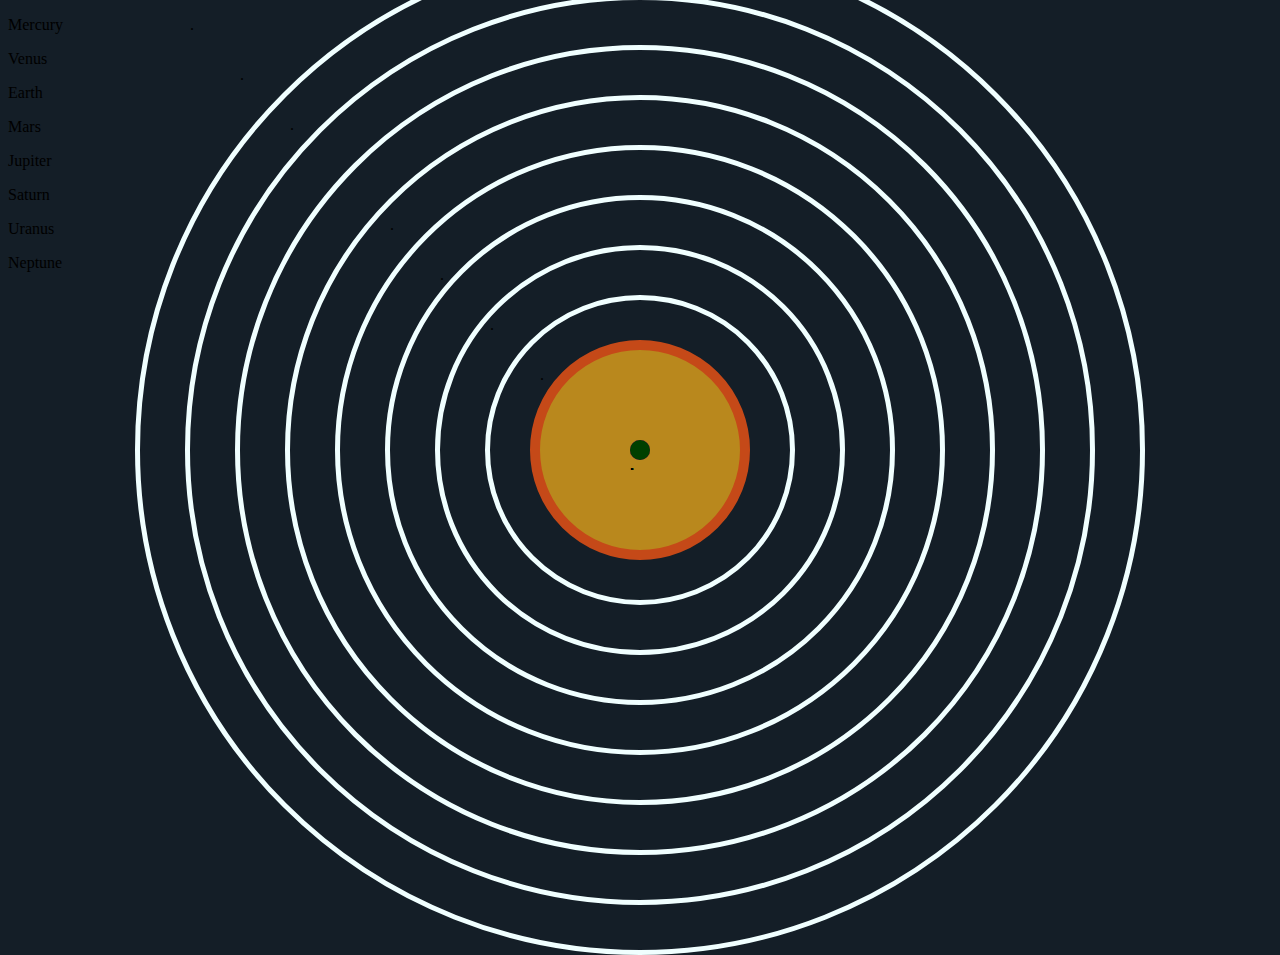
==== ze mě kolem slunce/index.html @ ebe37c93 "Add files via upload" ====
<!DOCTYPE html>
<html lang="en">
<head>
    <meta charset="UTF-8">
    <meta http-equiv="X-UA-Compatible" content="IE=edge">
    <meta name="viewport" content="width=device-width, initial-scale=1.0">
    <link rel="stylesheet" href="index.css">
    <title>Document</title>
</head>
<body>
    <div class="Mercury"><p>Mercury</p></div>
    <div class="Venus"><p>Venus</p></div>
    <div class="Earth"><p>Earth</p></div>
    <div class="Mars"><p>Mars</p></div>
    <div class="Jupiter"><p>Jupiter</p></div>
    <div class="Saturn"><p>Saturn</p></div>
    <div class="Uranus"><p>Uranus</p></div>
    <div class="Neptune"><p>Neptune</p></div>
    <div class="zaSUN"><p>.</p></div>
    <div class="Orbita1"><p>.</p></div>
    <div class="Orbita2"><p>.</p></div>
    <div class="Orbita3"><p>.</p></div>
    <div class="Orbita4"><p>.</p></div>
    <div class="Orbita5"><p>.</p></div>
    <div class="Orbita6"><p>.</p></div>
    <div class="Orbita7"><p>.</p></div>
    <div class="Orbita8"><p>.</p></div>
    <div class="Planeta1"><p>.</p></div>
    <div class="Planeta2"><p>.</p></div>
    <div class="Planeta3"><p>.</p></div>
    <div class="Planeta4"><p>.</p></div>
    <div class="Planeta5"><p>.</p></div>
    <div class="Planeta6"><p>.</p></div>
    <div class="Planeta7"><p>.</p></div>
    <div class="Planeta8"><p>.</p></div>

</body>
</html>
---- ze mě kolem slunce/index.css ----
body {
    background-color: rgb(20, 30, 39);
}

.zaSUN{
    background-color: rgb(185, 136, 29);
    border-style: solid;
    border-color: rgb(197, 73, 24);
    border-width: 10px;
    width: 200px;
    height: 200px;
    border-radius: 50%;
    margin: auto;
    padding: 0;
    position: absolute;
    left: 0;
    top: 0;
    right: 0;
    bottom:0;
}

.Orbita1{
    border-style: solid;
    border-color: azure;
    border-width: 5px;
    width: 300px;
    height: 300px;
    border-radius: 50%;
    margin: auto;
    padding: 0;
    position: absolute;
    left: 0;
    top: 0;
    right: 0;
    bottom:0;
}
.Orbita2{
    border-style: solid;
    border-color: azure;
    border-width: 5px;
    width: 400px;
    height: 400px;
    border-radius: 50%;
    margin: auto;
    padding: 0;
    position: absolute;
    left: 0;
    top: 0;
    right: 0;
    bottom:0;
}
.Orbita3{
    border-style: solid;
    border-color: azure;
    border-width: 5px;
    width: 500px;
    height: 500px;
    border-radius: 50%;
    margin: auto;
    padding: 0;
    position: absolute;
    left: 0;
    top: 0;
    right: 0;
    bottom:0;
}
.Orbita4{
    border-style: solid;
    border-color: azure;
    border-width: 5px;
    width: 600px;
    height: 600px;
    border-radius: 50%;
    margin: auto;
    padding: 0;
    position: absolute;
    left: 0;
    top: 0;
    right: 0;
    bottom:0;
}
.Orbita5{
    border-style: solid;
    border-color: azure;
    border-width: 5px;
    width: 700px;
    height: 700px;
    border-radius: 50%;
    margin: auto;
    padding: 0;
    position: absolute;
    left: 0;
    top: 0;
    right: 0;
    bottom:0;
}
.Orbita6{
    border-style: solid;
    border-color: azure;
    border-width: 5px;
    width: 800px;
    height: 800px;
    border-radius: 50%;
    margin: auto;
    padding: 0;
    position: absolute;
    left: 0;
    top: 0;
    right: 0;
    bottom:0;
}
.Orbita7{
    border-style: solid;
    border-color: azure;
    border-width: 5px;
    width: 900px;
    height: 900px;
    border-radius: 50%;
    margin: auto;
    padding: 0;
    position: absolute;
    left: 0;
    top: 0;
    right: 0;
    bottom:0;
}
.Orbita8{
    border-style: solid;
    border-color: azure;
    border-width: 5px;
    width: 1000px;
    height: 1000px;
    border-radius: 50%;
    margin: auto;
    padding: 0;
    position: absolute;
    left: 0;
    top: 0;
    right: 0;
    bottom:0;
}


@keyframes rotate1 {
    0%{transform: rotate(0deg) translate(150px);}
    100%{transform: rotate(360deg) translate(150px);}
}
@keyframes rotate2 {
    0%{transform: rotate(0deg) translate(200px);}
    100%{transform: rotate(360deg) translate(200px);}
}
@keyframes rotate3 {
    0%{transform: rotate(0deg) translate(250px);}
    100%{transform: rotate(360deg) translate(250px);}
}
@keyframes rotate4 {
    0%{transform: rotate(0deg) translate(300px);}
    100%{transform: rotate(360deg) translate(300px);}
}
@keyframes rotate5 {
    0%{transform: rotate(0deg) translate(350px);}
    100%{transform: rotate(360deg) translate(350px);}
}
@keyframes rotate6 {
    0%{transform: rotate(0deg) translate(400px);}
    100%{transform: rotate(360deg) translate(400px);}
}
@keyframes rotate7 {
    0%{transform: rotate(0deg) translate(450px);}
    100%{transform: rotate(360deg) translate(450px);}
}
@keyframes rotate8 {
    0%{transform: rotate(0deg) translate(500px);}
    100%{transform: rotate(360deg) translate(500px);}
}


.Planeta1{
    background-color: rgb(24, 180, 24);
    width: 20px;
    height: 20px;
    border-radius: 50%;
    margin: auto;
    padding: 0;
    position: absolute;
    left: 0px;
    top: 0px;
    right: 0;
    bottom:0;
    animation: rotate1 2s infinite linear;
}

.Planeta2{
    background-color: rgb(179, 50, 78);
    width: 20px;
    height: 20px;
    border-radius: 50%;
    margin: auto;
    padding: 0;
    position: absolute;
    left: 0px;
    top: 0px;
    right: 0;
    bottom:0;
    animation: rotate2 4s infinite linear;
}

.Planeta3{
    background-color: rgb(40, 145, 194);
    width: 20px;
    height: 20px;
    border-radius: 50%;
    margin: auto;
    padding: 0;
    position: absolute;
    left: 0px;
    top: 0px;
    right: 0;
    bottom:0;
    animation: rotate3 8s infinite linear;
}

.Planeta4{
    background-color: rgb(170, 180, 24);
    width: 20px;
    height: 20px;
    border-radius: 50%;
    margin: auto;
    padding: 0;
    position: absolute;
    left: 0px;
    top: 0px;
    right: 0;
    bottom:0;
    animation: rotate4 16s infinite linear;
}
.Planeta5{
    background-color: rgb(226, 24, 24);
    width: 20px;
    height: 20px;
    border-radius: 50%;
    margin: auto;
    padding: 0;
    position: absolute;
    left: 0px;
    top: 0px;
    right: 0;
    bottom:0;
    animation: rotate5 32s infinite linear;
}
.Planeta6{
    background-color: rgb(226, 0, 188);
    width: 20px;
    height: 20px;
    border-radius: 50%;
    margin: auto;
    padding: 0;
    position: absolute;
    left: 0px;
    top: 0px;
    right: 0;
    bottom:0;
    animation: rotate6 64s infinite linear;
}
.Planeta7{
    background-color: rgb(119, 71, 0);
    width: 20px;
    height: 20px;
    border-radius: 50%;
    margin: auto;
    padding: 0;
    position: absolute;
    left: 0px;
    top: 0px;
    right: 0;
    bottom:0;
    animation: rotate7 128s infinite linear;
}
.Planeta8{
    background-color: rgb(0, 63, 0);
    width: 20px;
    height: 20px;
    border-radius: 50%;
    margin: auto;
    padding: 0;
    position: absolute;
    left: 0px;
    top: 0px;
    right: 0;
    bottom:0;
    animation: rotate8 256s infinite linear;
}
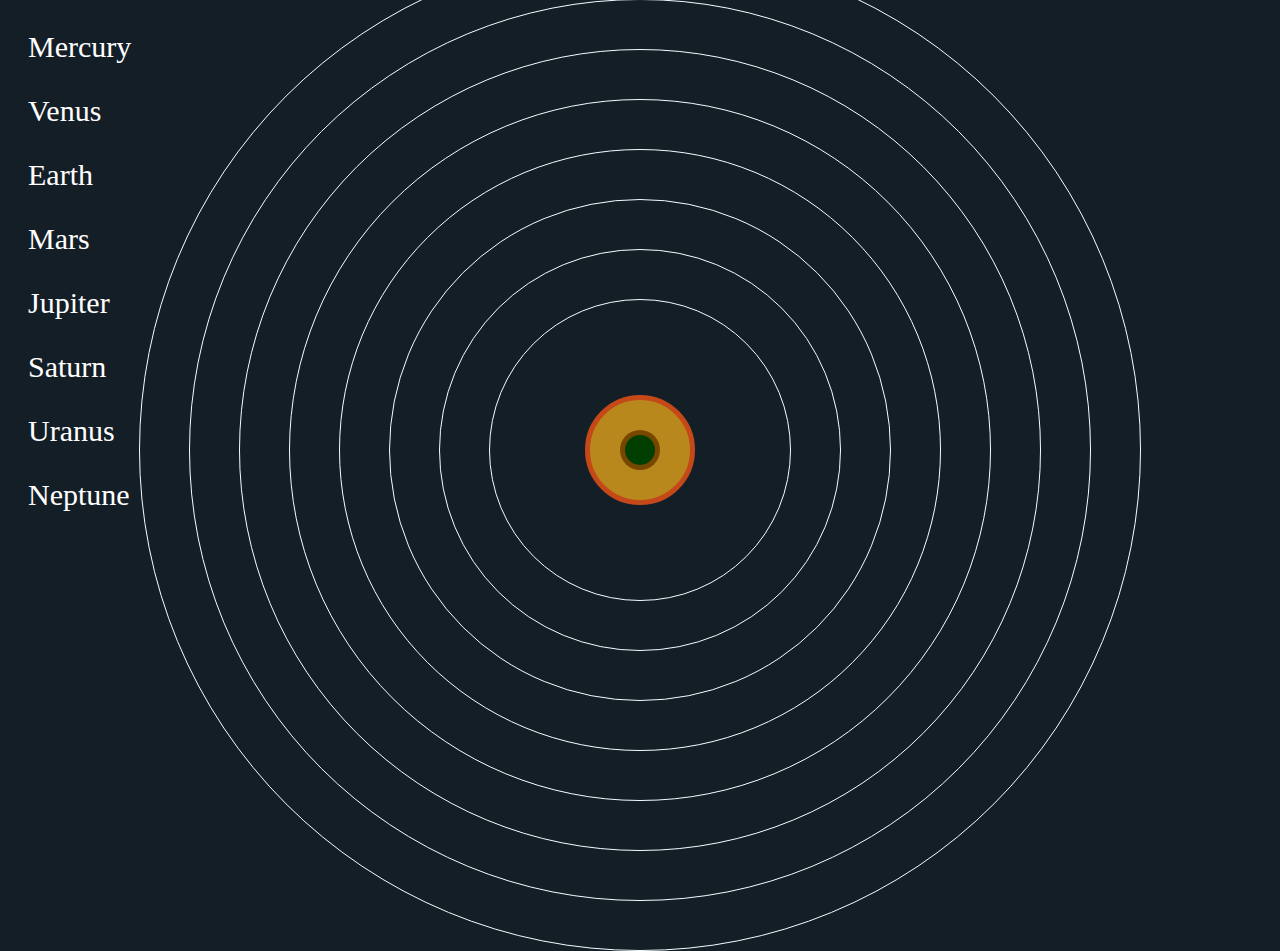
==== commit a9b563d9: "Add files via upload" ====
--- a/ze mě kolem slunce/index.html
+++ b/ze mě kolem slunce/index.html
@@ -8,31 +8,31 @@
     <title>Document</title>
 </head>
 <body>
-    <div class="Mercury"><p>Mercury</p></div>
-    <div class="Venus"><p>Venus</p></div>
-    <div class="Earth"><p>Earth</p></div>
-    <div class="Mars"><p>Mars</p></div>
-    <div class="Jupiter"><p>Jupiter</p></div>
-    <div class="Saturn"><p>Saturn</p></div>
-    <div class="Uranus"><p>Uranus</p></div>
-    <div class="Neptune"><p>Neptune</p></div>
-    <div class="zaSUN"><p>.</p></div>
-    <div class="Orbita1"><p>.</p></div>
-    <div class="Orbita2"><p>.</p></div>
-    <div class="Orbita3"><p>.</p></div>
-    <div class="Orbita4"><p>.</p></div>
-    <div class="Orbita5"><p>.</p></div>
-    <div class="Orbita6"><p>.</p></div>
-    <div class="Orbita7"><p>.</p></div>
-    <div class="Orbita8"><p>.</p></div>
-    <div class="Planeta1"><p>.</p></div>
-    <div class="Planeta2"><p>.</p></div>
-    <div class="Planeta3"><p>.</p></div>
-    <div class="Planeta4"><p>.</p></div>
-    <div class="Planeta5"><p>.</p></div>
-    <div class="Planeta6"><p>.</p></div>
-    <div class="Planeta7"><p>.</p></div>
-    <div class="Planeta8"><p>.</p></div>
+    <div class="Mercury name"><p>Mercury</p></div>
+    <div class="Venus name"><p>Venus</p></div>
+    <div class="Earth name"><p>Earth</p></div>
+    <div class="Mars name"><p>Mars</p></div>
+    <div class="Jupiter name"><p>Jupiter</p></div>
+    <div class="Saturn name"><p>Saturn</p></div>
+    <div class="Uranus name"><p>Uranus</p></div>
+    <div class="Neptune name"><p>Neptune</p></div>
+    <div class="zaSUN"></div>
+    <div class="Orbita1"></div>
+    <div class="Orbita2"></div>
+    <div class="Orbita3"></div>
+    <div class="Orbita4"></div>
+    <div class="Orbita5"></div>
+    <div class="Orbita6"></div>
+    <div class="Orbita7"></div>
+    <div class="Orbita8"></div>
+    <div class="Planeta1"><p></p></div>
+    <div class="Planeta2"></div>
+    <div class="Planeta3"></div>
+    <div class="Planeta4"></div>
+    <div class="Planeta5"></div>
+    <div class="Planeta6"></div>
+    <div class="Planeta7"></div>
+    <div class="Planeta8"></div>
 
 </body>
 </html>--- a/ze mě kolem slunce/index.css
+++ b/ze mě kolem slunce/index.css
@@ -6,9 +6,9 @@
     background-color: rgb(185, 136, 29);
     border-style: solid;
     border-color: rgb(197, 73, 24);
-    border-width: 10px;
-    width: 200px;
-    height: 200px;
+    border-width: 5px;
+    width: 100px;
+    height: 100px;
     border-radius: 50%;
     margin: auto;
     padding: 0;
@@ -22,7 +22,7 @@
 .Orbita1{
     border-style: solid;
     border-color: azure;
-    border-width: 5px;
+    border-width: 1px;
     width: 300px;
     height: 300px;
     border-radius: 50%;
@@ -37,7 +37,7 @@
 .Orbita2{
     border-style: solid;
     border-color: azure;
-    border-width: 5px;
+    border-width: 1px;
     width: 400px;
     height: 400px;
     border-radius: 50%;
@@ -52,7 +52,7 @@
 .Orbita3{
     border-style: solid;
     border-color: azure;
-    border-width: 5px;
+    border-width: 1px;
     width: 500px;
     height: 500px;
     border-radius: 50%;
@@ -67,7 +67,7 @@
 .Orbita4{
     border-style: solid;
     border-color: azure;
-    border-width: 5px;
+    border-width: 1px;
     width: 600px;
     height: 600px;
     border-radius: 50%;
@@ -82,7 +82,7 @@
 .Orbita5{
     border-style: solid;
     border-color: azure;
-    border-width: 5px;
+    border-width: 1px;
     width: 700px;
     height: 700px;
     border-radius: 50%;
@@ -97,7 +97,7 @@
 .Orbita6{
     border-style: solid;
     border-color: azure;
-    border-width: 5px;
+    border-width: 1px;
     width: 800px;
     height: 800px;
     border-radius: 50%;
@@ -112,7 +112,7 @@
 .Orbita7{
     border-style: solid;
     border-color: azure;
-    border-width: 5px;
+    border-width: 1px;
     width: 900px;
     height: 900px;
     border-radius: 50%;
@@ -127,7 +127,7 @@
 .Orbita8{
     border-style: solid;
     border-color: azure;
-    border-width: 5px;
+    border-width: 1px;
     width: 1000px;
     height: 1000px;
     border-radius: 50%;
@@ -174,20 +174,33 @@
     100%{transform: rotate(360deg) translate(500px);}
 }
 
+@keyframes rotate9 {
+    0%{transform: rotate(360deg) translate(0px);}
+    100%{transform: rotate(0deg) translate(0px);}
+}
+
+@keyframes rotate9 {
+    0%{transform: rotate(360deg);}
+    100%{transform: rotate(0deg);}
+}
+
+.p{
+    animation: rotate9 8.8s linear infinite;
+}
 
 .Planeta1{
     background-color: rgb(24, 180, 24);
-    width: 20px;
-    height: 20px;
-    border-radius: 50%;
-    margin: auto;
-    padding: 0;
-    position: absolute;
-    left: 0px;
-    top: 0px;
-    right: 0;
-    bottom:0;
-    animation: rotate1 2s infinite linear;
+    width: 15px;
+    height: 15px;
+    border-radius: 50%;
+    margin: auto;
+    padding: 0;
+    position: absolute;
+    left: 0px;
+    top: 0px;
+    right: 0;
+    bottom:0;
+    animation: rotate1 8.8s infinite linear;
 }
 
 .Planeta2{
@@ -202,51 +215,51 @@
     top: 0px;
     right: 0;
     bottom:0;
-    animation: rotate2 4s infinite linear;
+    animation: rotate2 2.55s infinite linear;
 }
 
 .Planeta3{
     background-color: rgb(40, 145, 194);
-    width: 20px;
-    height: 20px;
-    border-radius: 50%;
-    margin: auto;
-    padding: 0;
-    position: absolute;
-    left: 0px;
-    top: 0px;
-    right: 0;
-    bottom:0;
-    animation: rotate3 8s infinite linear;
+    width: 25px;
+    height: 25px;
+    border-radius: 50%;
+    margin: auto;
+    padding: 0;
+    position: absolute;
+    left: 0px;
+    top: 0px;
+    right: 0;
+    bottom:0;
+    animation: rotate3 3.56s infinite linear;
 }
 
 .Planeta4{
     background-color: rgb(170, 180, 24);
-    width: 20px;
-    height: 20px;
-    border-radius: 50%;
-    margin: auto;
-    padding: 0;
-    position: absolute;
-    left: 0px;
-    top: 0px;
-    right: 0;
-    bottom:0;
-    animation: rotate4 16s infinite linear;
+    width: 16px;
+    height: 16px;
+    border-radius: 50%;
+    margin: auto;
+    padding: 0;
+    position: absolute;
+    left: 0px;
+    top: 0px;
+    right: 0;
+    bottom:0;
+    animation: rotate4 6.87s infinite linear;
 }
 .Planeta5{
     background-color: rgb(226, 24, 24);
-    width: 20px;
-    height: 20px;
-    border-radius: 50%;
-    margin: auto;
-    padding: 0;
-    position: absolute;
-    left: 0px;
-    top: 0px;
-    right: 0;
-    bottom:0;
-    animation: rotate5 32s infinite linear;
+    width: 35px;
+    height: 35px;
+    border-radius: 50%;
+    margin: auto;
+    padding: 0;
+    position: absolute;
+    left: 0px;
+    top: 0px;
+    right: 0;
+    bottom:0;
+    animation: rotate5 43.33s infinite linear;
 }
 .Planeta6{
     background-color: rgb(226, 0, 188);
@@ -260,33 +273,70 @@
     top: 0px;
     right: 0;
     bottom:0;
-    animation: rotate6 64s infinite linear;
+    animation: rotate6 107.59s infinite linear;
 }
 .Planeta7{
     background-color: rgb(119, 71, 0);
-    width: 20px;
-    height: 20px;
-    border-radius: 50%;
-    margin: auto;
-    padding: 0;
-    position: absolute;
-    left: 0px;
-    top: 0px;
-    right: 0;
-    bottom:0;
-    animation: rotate7 128s infinite linear;
+    width: 40px;
+    height: 40px;
+    border-radius: 50%;
+    margin: auto;
+    padding: 0;
+    position: absolute;
+    left: 0px;
+    top: 0px;
+    right: 0;
+    bottom:0;
+    animation: rotate7 306.87s infinite linear;
 }
 .Planeta8{
     background-color: rgb(0, 63, 0);
-    width: 20px;
-    height: 20px;
-    border-radius: 50%;
-    margin: auto;
-    padding: 0;
-    position: absolute;
-    left: 0px;
-    top: 0px;
-    right: 0;
-    bottom:0;
-    animation: rotate8 256s infinite linear;
-}
+    width: 30px;
+    height: 30px;
+    border-radius: 50%;
+    margin: auto;
+    padding: 0;
+    position: absolute;
+    left: 0px;
+    top: 0px;
+    right: 0;
+    bottom:0;
+    animation: rotate8 601.90s infinite linear;
+}
+
+.name{
+    font-size: 30px;
+    margin-left: 20px;
+    color: white;
+    font-weight: normal;
+}
+
+.name:hover{
+    font-weight: bold;
+    text-decoration: underline;
+}
+
+.Mercury:hover ~ .Orbita1{
+    border-width: 2px;
+}
+.Venus:hover ~ .Orbita2{
+    border-width: 2px;
+}
+.Earth:hover ~ .Orbita3{
+    border-width: 2px;
+}
+.Mars:hover ~ .Orbita4{
+    border-width: 2px;
+}
+.Jupiter:hover ~ .Orbita5{
+    border-width: 2px;
+}
+.Saturn:hover ~ .Orbita6{
+    border-width: 2px;
+}
+.Uranus:hover ~ .Orbita7{
+    border-width: 2px;
+}
+.Neptune:hover ~ .Orbita8{
+    border-width: 2px;
+}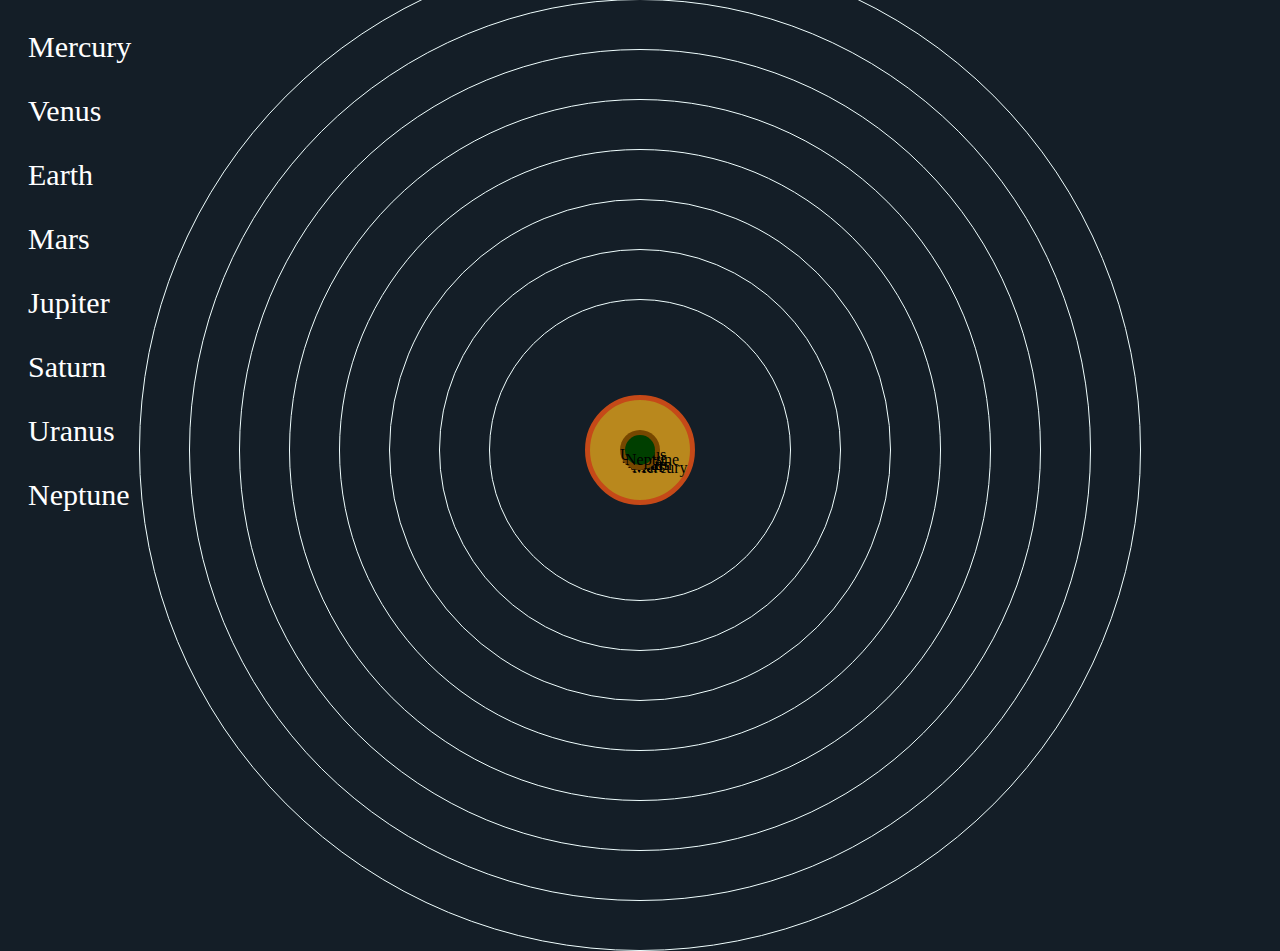
==== commit 15174f32: "Add files via upload" ====
--- a/ze mě kolem slunce/index.html
+++ b/ze mě kolem slunce/index.html
@@ -25,14 +25,14 @@
     <div class="Orbita6"></div>
     <div class="Orbita7"></div>
     <div class="Orbita8"></div>
-    <div class="Planeta1"><p></p></div>
-    <div class="Planeta2"></div>
-    <div class="Planeta3"></div>
-    <div class="Planeta4"></div>
-    <div class="Planeta5"></div>
-    <div class="Planeta6"></div>
-    <div class="Planeta7"></div>
-    <div class="Planeta8"></div>
+    <div class="Planeta1"><div class="Pl1 attention"><p>Mercury</p></div></div>
+    <div class="Planeta2"><div class="Pl2 attention"><p>Venus</p></div></div>
+    <div class="Planeta3"><div class="Pl3 attention"><p>Earth</p></div></div>
+    <div class="Planeta4"><div class="Pl4 attention"><p>Mars</p></div></div>
+    <div class="Planeta5"><div class="Pl5 attention"><p>Jupiter</p></div></div>
+    <div class="Planeta6"><div class="Pl6 attention"><p>Saturn</p></div></div>
+    <div class="Planeta7"><div class="Pl7 attention"><p>Uranus</p></div></div>
+    <div class="Planeta8"><div class="Pl8 attention"><p>Neptune</p></div></div>
 
 </body>
 </html>--- a/ze mě kolem slunce/index.css
+++ b/ze mě kolem slunce/index.css
@@ -179,13 +179,30 @@
     100%{transform: rotate(0deg) translate(0px);}
 }
 
-@keyframes rotate9 {
-    0%{transform: rotate(360deg);}
-    100%{transform: rotate(0deg);}
-}
-
-.p{
-    animation: rotate9 8.8s linear infinite;
+
+.Pl1{
+    animation: rotate9 0.88s infinite linear;
+}
+.Pl2{
+    animation: rotate9 2.55s infinite linear;
+}
+.Pl3{
+    animation: rotate9 3.56s infinite linear;
+}
+.Pl4{
+    animation: rotate9 6.87s infinite linear;
+}
+.Pl5{
+    animation: rotate9 43.33s infinite linear;
+}
+.Pl6{
+    animation: rotate9 107.59s infinite linear;
+}
+.Pl7{
+    animation: rotate9 306.87s infinite linear;
+}
+.Pl8{
+    animation: rotate9 601.90s infinite linear;
 }
 
 .Planeta1{
@@ -200,7 +217,7 @@
     top: 0px;
     right: 0;
     bottom:0;
-    animation: rotate1 8.8s infinite linear;
+    animation: rotate1 0.88s infinite linear;
 }
 
 .Planeta2{
@@ -339,4 +356,45 @@
 }
 .Neptune:hover ~ .Orbita8{
     border-width: 2px;
+}
+
+.Mercury:hover ~ .Pl1{
+    font-size: 30px;
+    color: white;
+    font-weight: normal;
+}
+.Venus:hover ~ .Pl2{
+    font-size: 30px;
+    color: white;
+    font-weight: normal;
+}
+.Earth:hover ~ .Pl3{
+    font-size: 30px;
+    color: white;
+    font-weight: normal;
+}
+.Mars:hover ~ .Pl4{
+    font-size: 30px;
+    color: white;
+    font-weight: normal;
+}
+.Jupiter:hover ~ .Pl5{
+    font-size: 30px;
+    color: white;
+    font-weight: normal;
+}
+.Saturn:hover ~ .Pl6{
+    font-size: 30px;
+    color: white;
+    font-weight: normal;
+}
+.Uranus:hover ~ .Pl7{
+    font-size: 30px;
+    color: white;
+    font-weight: normal;
+}
+.Neptune:hover ~ .Pl8{
+    font-size: 30px;
+    color: white;
+    font-weight: normal;
 }